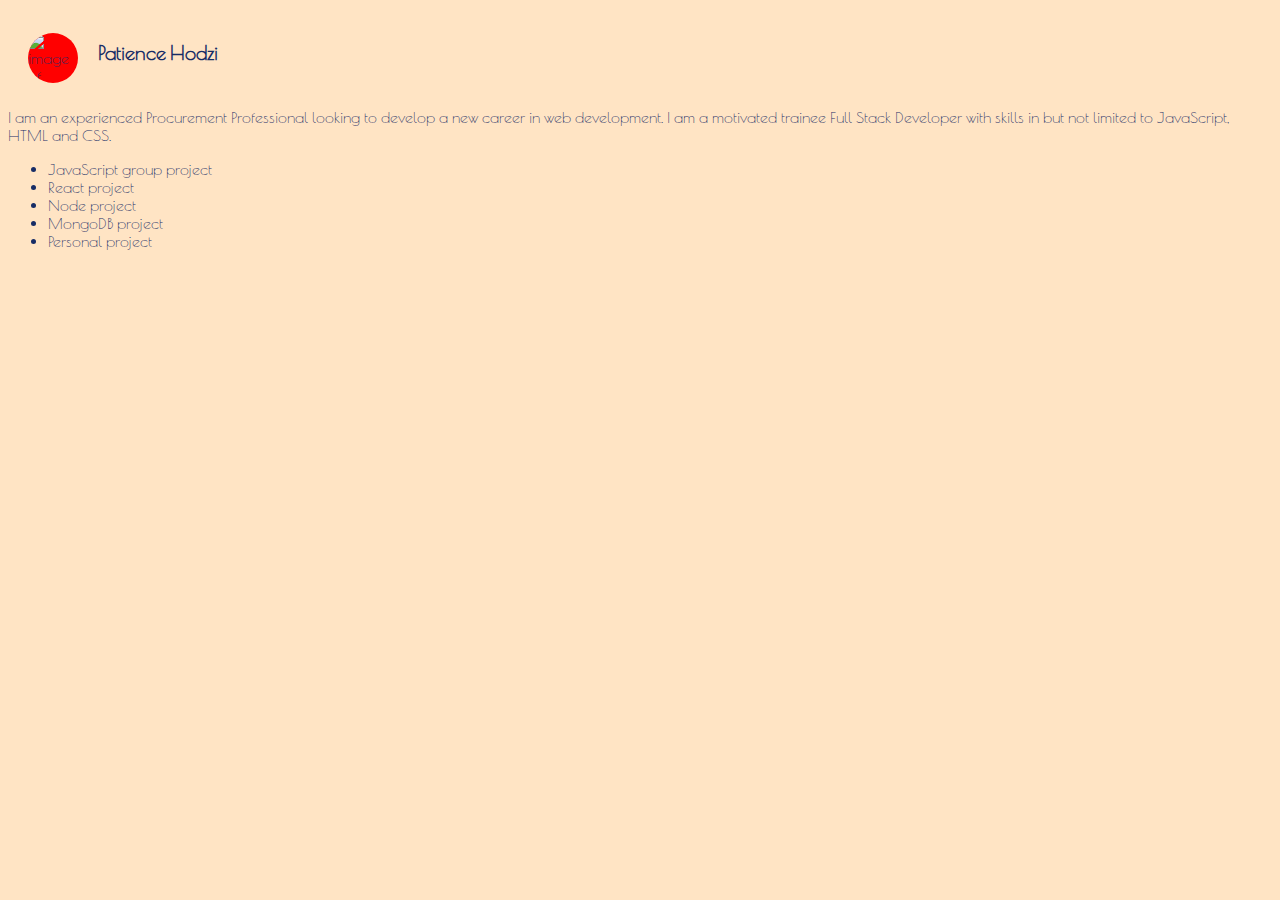
==== index.html @ 0f9cc11d "portfolio-base" ====
<!DOCTYPE html>
<html lang="en">
  <head>
    <meta charset="UTF-8" />
    <meta http-equiv="X-UA-Compatible" content="IE=edge" />
    <meta name="viewport" content="width=device-width, initial-scale=1.0" />
    <title>Patience Hodzi</title>
    <link rel="stylesheet" type="text/css" href="styles/main.css">
    <style>
      @import url('https://fonts.googleapis.com/css2?family=Poiret+One&display=swap');
    </style>
  </head>
  <body>
    <img
      class="profile-img"
      src="https://image.vsco.co/1/552d715584b583363747/576a3a847ab69771128b456a/210x210/684c5b85b38ba12e79d0a4845b76b498/vsco_062216.jpg"
      alt="image of Patience Hodzi"
    />
    <h1>Patience Hodzi</h1>
    <section class="about-me">
      <p>
        I am an experienced Procurement Professional looking to develop a new career
        in web development. I am a motivated trainee Full Stack Developer with
        skills in but not limited to JavaScript, HTML and CSS. 
      </p>
    </section>
    <ul class="projects">
      <li>JavaScript group project</li>
      <li>React project</li>
      <li>Node project</li>
      <li>MongoDB project</li>
      <li>Personal project</li>
    </ul>
    <footer class="social-media"></footer>
  </body>
</html>
---- styles/main.css ----
body {
    background-color: bisque;
}
.profile-img {
    float: left;
    width: 50px;
    height: 50px;
    background: red;
    border-radius: 50px;
    margin: 20px;
}
h1 {font-family: 'Poiret One', cursive; 
    font-size: 20px;
    padding: 28px;
    color: #172c66;
}
body {
    font-family: 'Poiret One', cursive;
    color: #172c66;
    font-weight: 200;
}
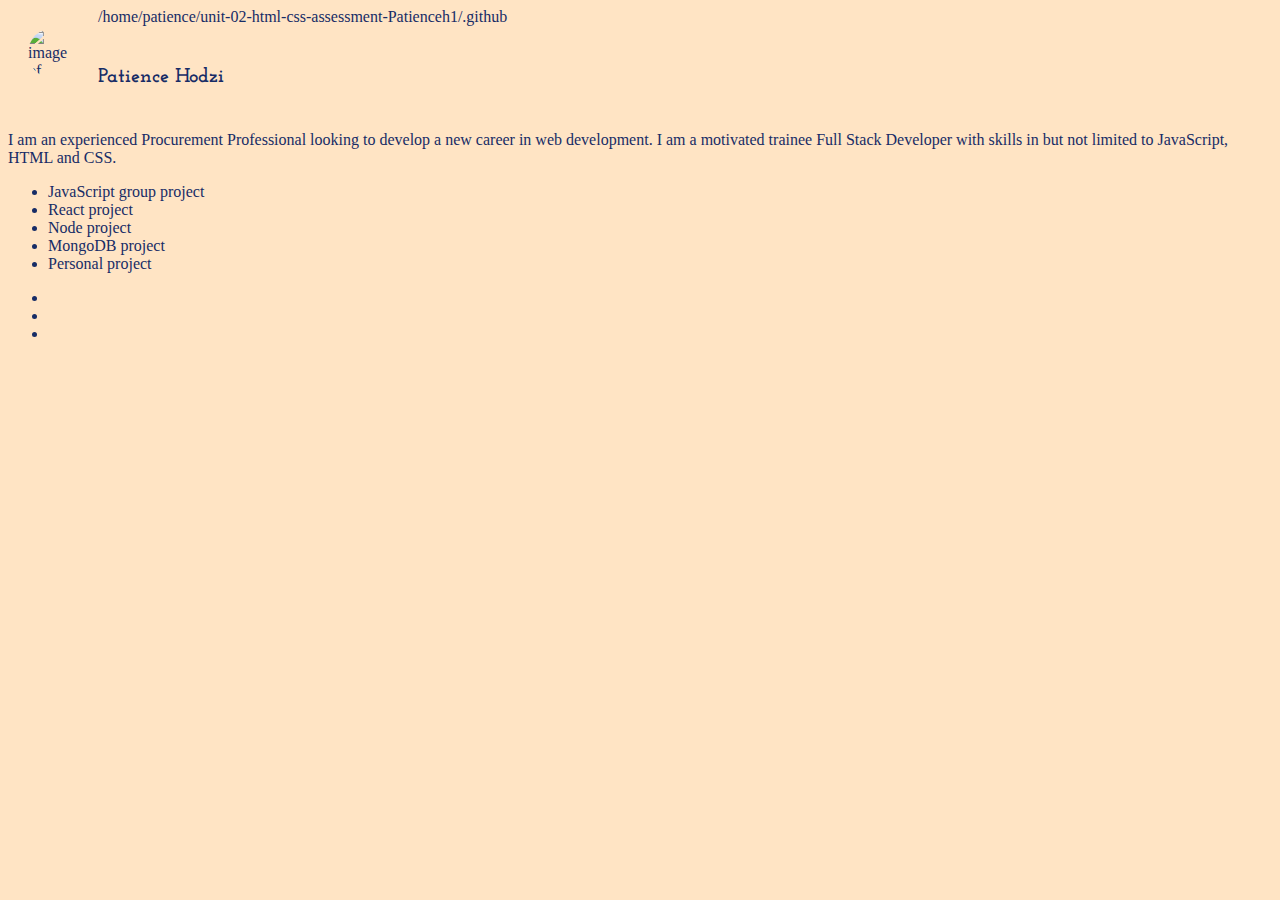
==== commit dbb61914: "new font" ====
--- a/index.html
+++ b/index.html
@@ -1,14 +1,12 @@
 <!DOCTYPE html>
 <html lang="en">
-  <head>
+/home/patience/unit-02-html-css-assessment-Patienceh1/.github  <head>
     <meta charset="UTF-8" />
     <meta http-equiv="X-UA-Compatible" content="IE=edge" />
     <meta name="viewport" content="width=device-width, initial-scale=1.0" />
     <title>Patience Hodzi</title>
-    <link rel="stylesheet" type="text/css" href="styles/main.css">
-    <style>
-      @import url('https://fonts.googleapis.com/css2?family=Poiret+One&display=swap');
-    </style>
+    <link rel="stylesheet" type="text/css" href="styles/main.css" />
+    <link rel="icon" type="image/x-icon" href="images/favi.ico">
   </head>
   <body>
     <img
@@ -19,9 +17,9 @@
     <h1>Patience Hodzi</h1>
     <section class="about-me">
       <p>
-        I am an experienced Procurement Professional looking to develop a new career
-        in web development. I am a motivated trainee Full Stack Developer with
-        skills in but not limited to JavaScript, HTML and CSS. 
+        I am an experienced Procurement Professional looking to develop a new
+        career in web development. I am a motivated trainee Full Stack Developer
+        with skills in but not limited to JavaScript, HTML and CSS.
       </p>
     </section>
     <ul class="projects">
@@ -31,6 +29,13 @@
       <li>MongoDB project</li>
       <li>Personal project</li>
     </ul>
-    <footer class="social-media"></footer>
+    <footer>
+      <ul class="social-media">
+        <li></li>
+        <li></li>
+        <li></li>
+      </ul>
+
+    </footer>
   </body>
 </html>
--- a/styles/main.css
+++ b/styles/main.css
@@ -1,3 +1,4 @@
+@import url('https://fonts.googleapis.com/css2?family=Josefin+Slab&display=swap');
 body {
     background-color: bisque;
 }
@@ -5,11 +6,10 @@
     float: left;
     width: 50px;
     height: 50px;
-    background: red;
     border-radius: 50px;
     margin: 20px;
 }
-h1 {font-family: 'Poiret One', cursive; 
+h1 {font-family: 'Josefin Slab', serif; 
     font-size: 20px;
     padding: 28px;
     color: #172c66;
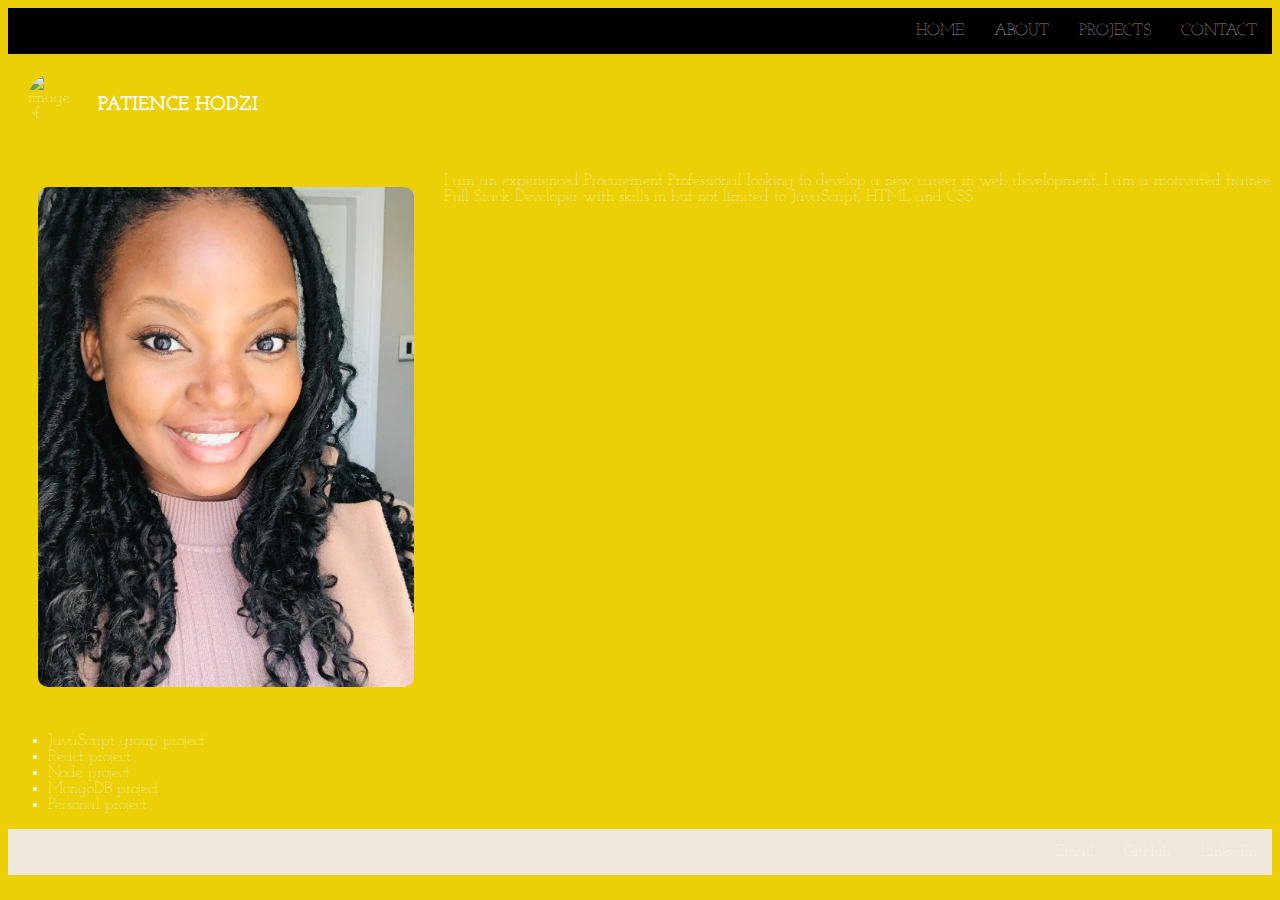
==== commit bc865c51: "navigation-bar" ====
--- a/index.html
+++ b/index.html
@@ -1,6 +1,6 @@
 <!DOCTYPE html>
 <html lang="en">
-/home/patience/unit-02-html-css-assessment-Patienceh1/.github  <head>
+  <head>
     <meta charset="UTF-8" />
     <meta http-equiv="X-UA-Compatible" content="IE=edge" />
     <meta name="viewport" content="width=device-width, initial-scale=1.0" />
@@ -8,19 +8,28 @@
     <link rel="stylesheet" type="text/css" href="styles/main.css" />
     <link rel="icon" type="image/x-icon" href="images/favi.ico">
   </head>
+  <header>
+    <ul class="navbar">
+      <li class="home"><a href="contact.html", style="text-decoration:none;color: white;">CONTACT</a></li>
+      <li class="about"><a href="projects.html", style="text-decoration:none;color: white;">PROJECTS</a></li>
+      <li class="projects1"><a href="about.html", style="text-decoration:none;color: white;">ABOUT</a></li>
+      <li class="contact"><a href="index.html", style="text-decoration:none;color: white;">HOME</a></li>
+    </ul>
+  </header>
   <body>
     <img
       class="profile-img"
       src="https://image.vsco.co/1/552d715584b583363747/576a3a847ab69771128b456a/210x210/684c5b85b38ba12e79d0a4845b76b498/vsco_062216.jpg"
       alt="image of Patience Hodzi"
     />
-    <h1>Patience Hodzi</h1>
+    <h1>PATIENCE HODZI</h1>
     <section class="about-me">
       <p>
         I am an experienced Procurement Professional looking to develop a new
         career in web development. I am a motivated trainee Full Stack Developer
         with skills in but not limited to JavaScript, HTML and CSS.
       </p>
+      <img class="profile" src="images/Patience-image.jpg" alt="Patience profile"/>
     </section>
     <ul class="projects">
       <li>JavaScript group project</li>
@@ -31,9 +40,9 @@
     </ul>
     <footer>
       <ul class="social-media">
-        <li></li>
-        <li></li>
-        <li></li>
+        <li class="linkedin"><a>LinkedIn</a></li>
+        <li class="github"><a>GitHub</a></li>
+        <li class="email"><a>Email</a></li>
       </ul>
 
     </footer>
--- a/styles/main.css
+++ b/styles/main.css
@@ -1,6 +1,45 @@
 @import url('https://fonts.googleapis.com/css2?family=Josefin+Slab&display=swap');
 body {
-    background-color: bisque;
+    background-color: rgb(235, 208, 8);
+}
+.navbar {
+    list-style-type: none;
+    margin: 0;
+    padding: 0;
+    overflow: hidden;
+    background-color: black;
+}
+.home {
+    float: right;
+}
+.home a:hover {
+    background-color: rgb(235, 208, 8);
+}
+.about {
+    float: right;
+}
+.about a:hover {
+    background-color: rgb(235, 208, 8);
+    text-decoration: none;
+}
+.projects1 {
+    float: right;
+}
+.projects1 a:hover {
+    background-color: rgb(235, 208, 8);
+}
+.contact {
+    float: right;
+}
+.contact a:hover {
+    background-color:rgb(235, 208, 8);
+}
+.active {
+    background-color: rgb(235, 208, 8);
+  }
+a {
+  display: block;
+  padding: 15px;
 }
 .profile-img {
     float: left;
@@ -9,13 +48,43 @@
     border-radius: 50px;
     margin: 20px;
 }
+.profile {
+    height: 500px;
+    border-radius: 10px;
+    margin: 30px;
+    display: flex;
+}
+
 h1 {font-family: 'Josefin Slab', serif; 
     font-size: 20px;
     padding: 28px;
-    color: #172c66;
+    color: white;
 }
 body {
-    font-family: 'Poiret One', cursive;
-    color: #172c66;
-    font-weight: 200;
+    font-family: 'Josefin Slab', serif;
+    color: white;
+    font-weight: 100;
+    font-size: 14;
+}
+.social-media {
+    list-style-type: none;
+    margin: 0;
+    padding: 0;
+    overflow: hidden;
+    background-color: #efe7db;
+}
+.linkedin {
+    float: right;
+}
+.github {
+    float: right;
+}
+.email {
+    float: right;
+}
+.about-me {
+    display: flex;
+    flex-direction: row-reverse;
+    
+
 }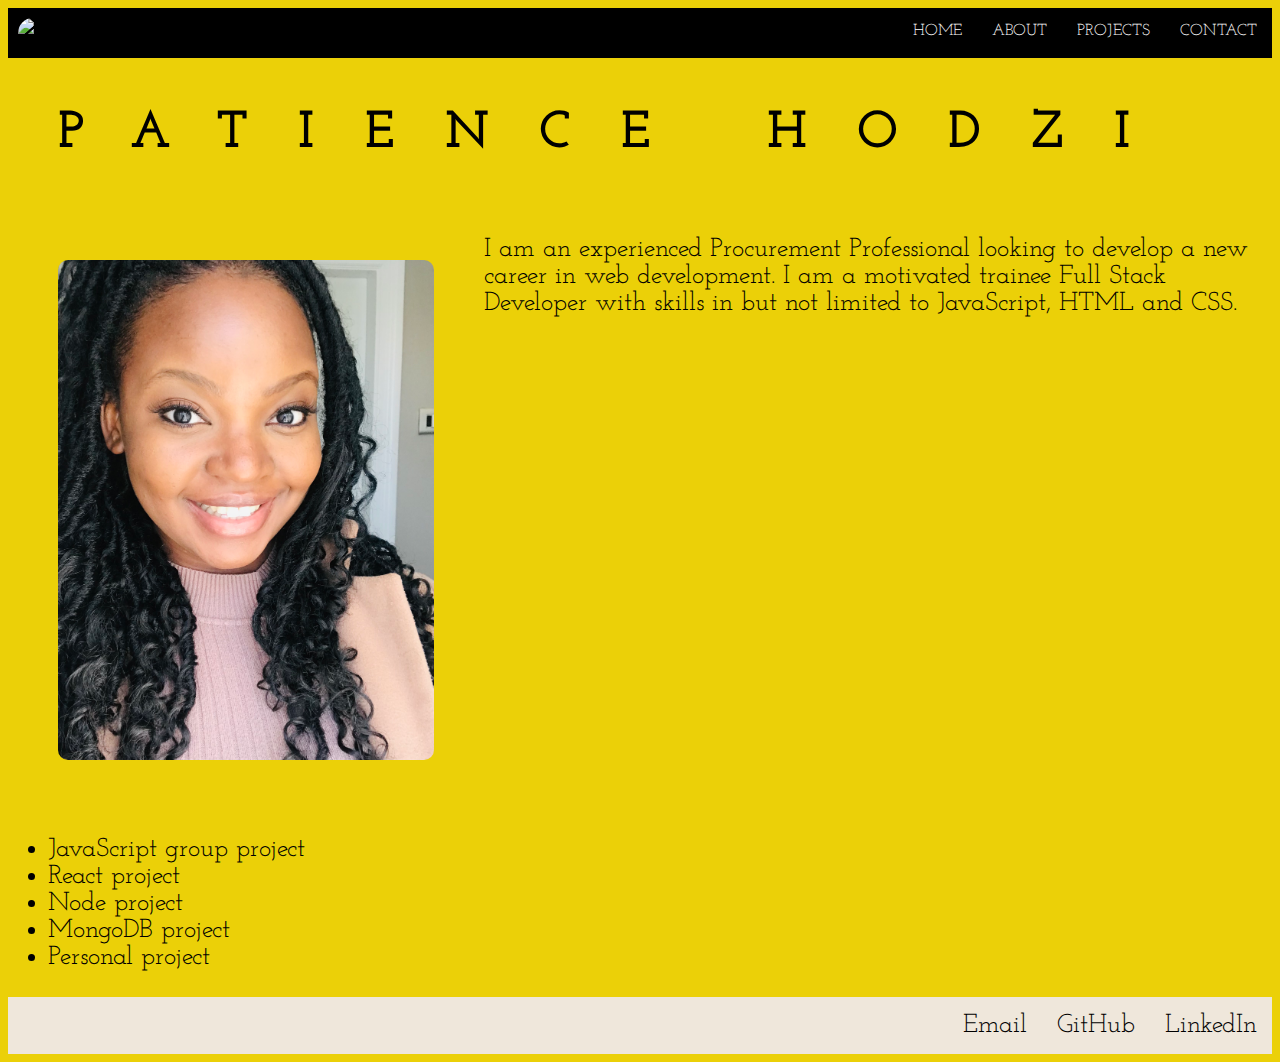
==== commit 354e3490: "font-size" ====
--- a/index.html
+++ b/index.html
@@ -10,6 +10,11 @@
   </head>
   <header>
     <ul class="navbar">
+      <img
+      class="profile-img"
+      src="https://image.vsco.co/1/552d715584b583363747/576a3a847ab69771128b456a/210x210/684c5b85b38ba12e79d0a4845b76b498/vsco_062216.jpg"
+      alt="image of Patience Hodzi"
+    />
       <li class="home"><a href="contact.html", style="text-decoration:none;color: white;">CONTACT</a></li>
       <li class="about"><a href="projects.html", style="text-decoration:none;color: white;">PROJECTS</a></li>
       <li class="projects1"><a href="about.html", style="text-decoration:none;color: white;">ABOUT</a></li>
@@ -17,12 +22,8 @@
     </ul>
   </header>
   <body>
-    <img
-      class="profile-img"
-      src="https://image.vsco.co/1/552d715584b583363747/576a3a847ab69771128b456a/210x210/684c5b85b38ba12e79d0a4845b76b498/vsco_062216.jpg"
-      alt="image of Patience Hodzi"
-    />
-    <h1>PATIENCE HODZI</h1>
+    <h1>PATIENCE   HODZI</h1>
+    <div class="grid">
     <section class="about-me">
       <p>
         I am an experienced Procurement Professional looking to develop a new
@@ -31,6 +32,7 @@
       </p>
       <img class="profile" src="images/Patience-image.jpg" alt="Patience profile"/>
     </section>
+  </div>
     <ul class="projects">
       <li>JavaScript group project</li>
       <li>React project</li>
--- a/styles/main.css
+++ b/styles/main.css
@@ -8,6 +8,7 @@
     padding: 0;
     overflow: hidden;
     background-color: black;
+    font-size: medium;
 }
 .home {
     float: right;
@@ -43,28 +44,30 @@
 }
 .profile-img {
     float: left;
-    width: 50px;
-    height: 50px;
+    width: 30px;
+    height: 30px;
     border-radius: 50px;
-    margin: 20px;
+    margin: 10px;
 }
 .profile {
     height: 500px;
     border-radius: 10px;
-    margin: 30px;
-    display: flex;
+    margin: 50px;
+    display: grid;
 }
 
 h1 {font-family: 'Josefin Slab', serif; 
-    font-size: 20px;
-    padding: 28px;
-    color: white;
+    color: black;
+    letter-spacing: 50px;
+    margin: 50px;
+
+
 }
+
 body {
     font-family: 'Josefin Slab', serif;
-    color: white;
-    font-weight: 100;
-    font-size: 14;
+    color: black;
+    font-size: 26px;
 }
 .social-media {
     list-style-type: none;
@@ -85,6 +88,11 @@
 .about-me {
     display: flex;
     flex-direction: row-reverse;
-    
-
+}
+.grid {
+    display: grid;
+    grid-column: inherit;
+}
+.about-me:hover {
+    background-color: white;
 }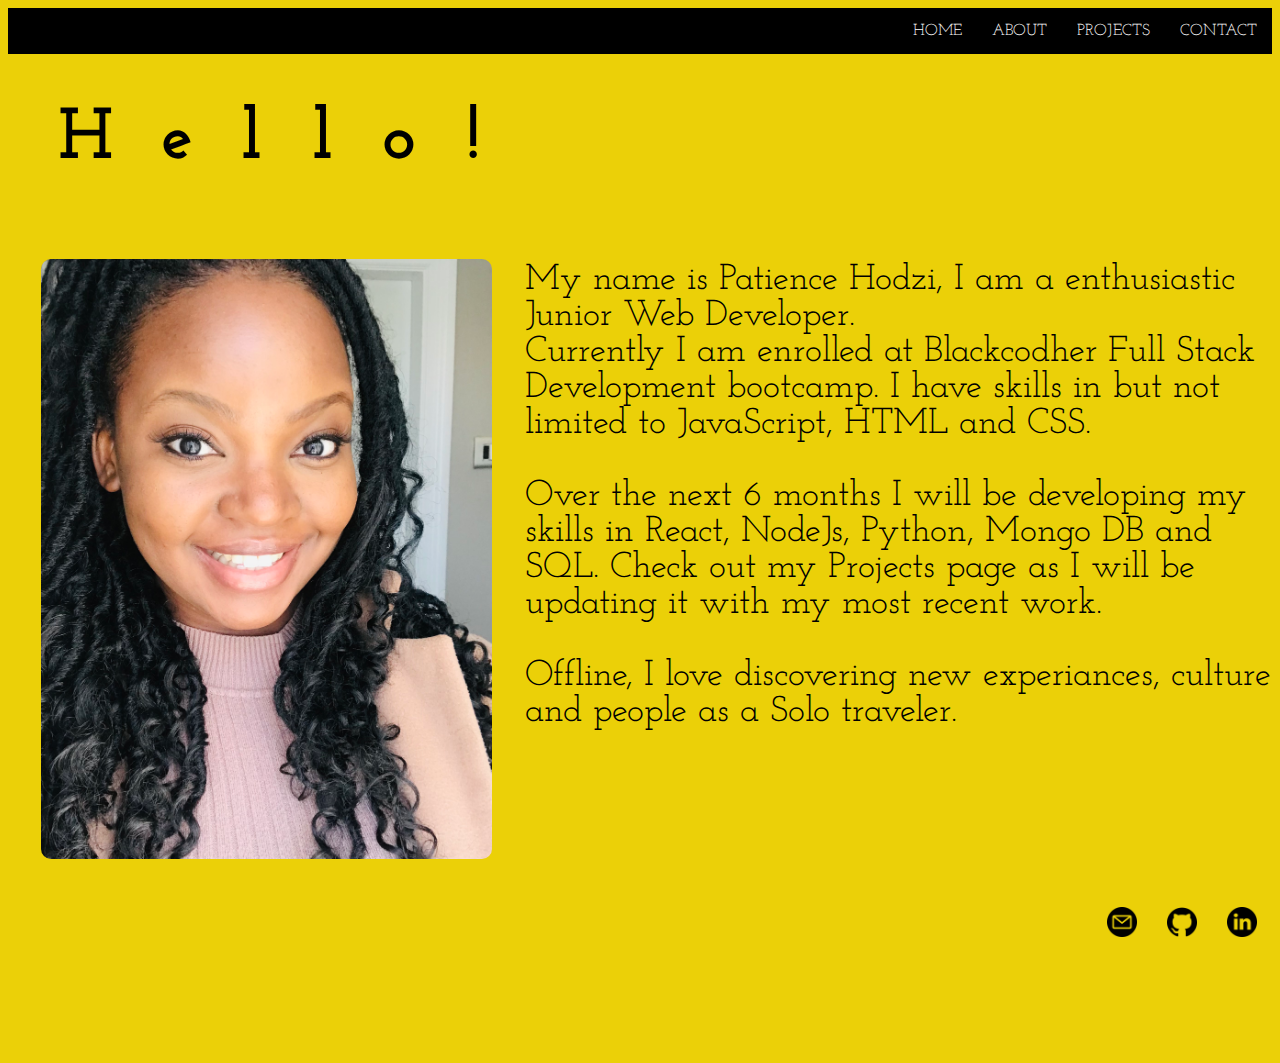
==== commit 8336f604: "footer" ====
--- a/index.html
+++ b/index.html
@@ -10,11 +10,6 @@
   </head>
   <header>
     <ul class="navbar">
-      <img
-      class="profile-img"
-      src="https://image.vsco.co/1/552d715584b583363747/576a3a847ab69771128b456a/210x210/684c5b85b38ba12e79d0a4845b76b498/vsco_062216.jpg"
-      alt="image of Patience Hodzi"
-    />
       <li class="home"><a href="contact.html", style="text-decoration:none;color: white;">CONTACT</a></li>
       <li class="about"><a href="projects.html", style="text-decoration:none;color: white;">PROJECTS</a></li>
       <li class="projects1"><a href="about.html", style="text-decoration:none;color: white;">ABOUT</a></li>
@@ -22,31 +17,40 @@
     </ul>
   </header>
   <body>
-    <h1>PATIENCE   HODZI</h1>
+    <h1>Hello!</h1>
     <div class="grid">
     <section class="about-me">
       <p>
-        I am an experienced Procurement Professional looking to develop a new
-        career in web development. I am a motivated trainee Full Stack Developer
-        with skills in but not limited to JavaScript, HTML and CSS.
+        My name is Patience Hodzi, I am a enthusiastic Junior Web Developer. <br> Currently I am enrolled 
+        at Blackcodher Full Stack Development bootcamp. I have skills in but not limited to JavaScript, HTML and CSS. 
+        <br>
+        <br>
+        Over the next 6 months I will be developing my skills in React, NodeJs, Python, Mongo DB and SQL. Check out my Projects page as I will be updating it with my most recent work. 
+        <br>
+        <br>
+        Offline, I love discovering new experiances, culture and people as a Solo traveler. 
       </p>
       <img class="profile" src="images/Patience-image.jpg" alt="Patience profile"/>
     </section>
   </div>
-    <ul class="projects">
+  <!--
+  <ul class="projects">
       <li>JavaScript group project</li>
       <li>React project</li>
       <li>Node project</li>
       <li>MongoDB project</li>
       <li>Personal project</li>
     </ul>
+  -->
     <footer>
       <ul class="social-media">
-        <li class="linkedin"><a>LinkedIn</a></li>
-        <li class="github"><a>GitHub</a></li>
-        <li class="email"><a>Email</a></li>
+        <li class="linkedin"><a href="https://www.linkedin.com/in/patience-hodzi-480334107/"> <img class="linkedin-icon" src="images/linkedin.png"></a></li>
+        <li class="github"><a href="https://github.com/Patienceh1"><img class="github-icon" src="images/github.png"></a></li>
+        <li class="email"><a href="mailto: patiencehodzi@gmail.com"><img class="email-icon" src="images/email.png"></a></li>
       </ul>
-
+      <a href="https://www.flaticon.com/free-icons/github" title="github icons", style="text-decoration:none;color: rgb(235, 208, 8);">Github icons created by Pixel perfect - Flaticon</a>
+      <a href="https://www.flaticon.com/free-icons/linkedin" title="linkedin icons", style="text-decoration:none;color: rgb(235, 208, 8);">Linkedin icons created by Freepik - Flaticon</a>
+      <a href="https://www.flaticon.com/free-icons/email" title="email icons", style="text-decoration:none;color: rgb(235, 208, 8);">Email icons created by Uniconlabs - Flaticon</a>
     </footer>
   </body>
 </html>
--- a/styles/main.css
+++ b/styles/main.css
@@ -50,9 +50,9 @@
     margin: 10px;
 }
 .profile {
-    height: 500px;
+    height: 600px;
     border-radius: 10px;
-    margin: 50px;
+    margin: 33px;
     display: grid;
 }
 
@@ -67,7 +67,7 @@
 body {
     font-family: 'Josefin Slab', serif;
     color: black;
-    font-size: 26px;
+    font-size: 36px;
 }
 .social-media {
     list-style-type: none;
@@ -95,4 +95,24 @@
 }
 .about-me:hover {
     background-color: white;
+}
+p {
+    justify-items: flex-end;
+    text-align: start;
+}
+.social-media {
+    background-color: rgb(235, 208, 8);
+    font-size: medium;
+}
+.linkedin-icon {
+    height: 30px;
+}
+.github-icon {
+    height: 30px; 
+}
+.email-icon {
+    height: 30px;
+}
+footer {
+    font-size: 3px;
 }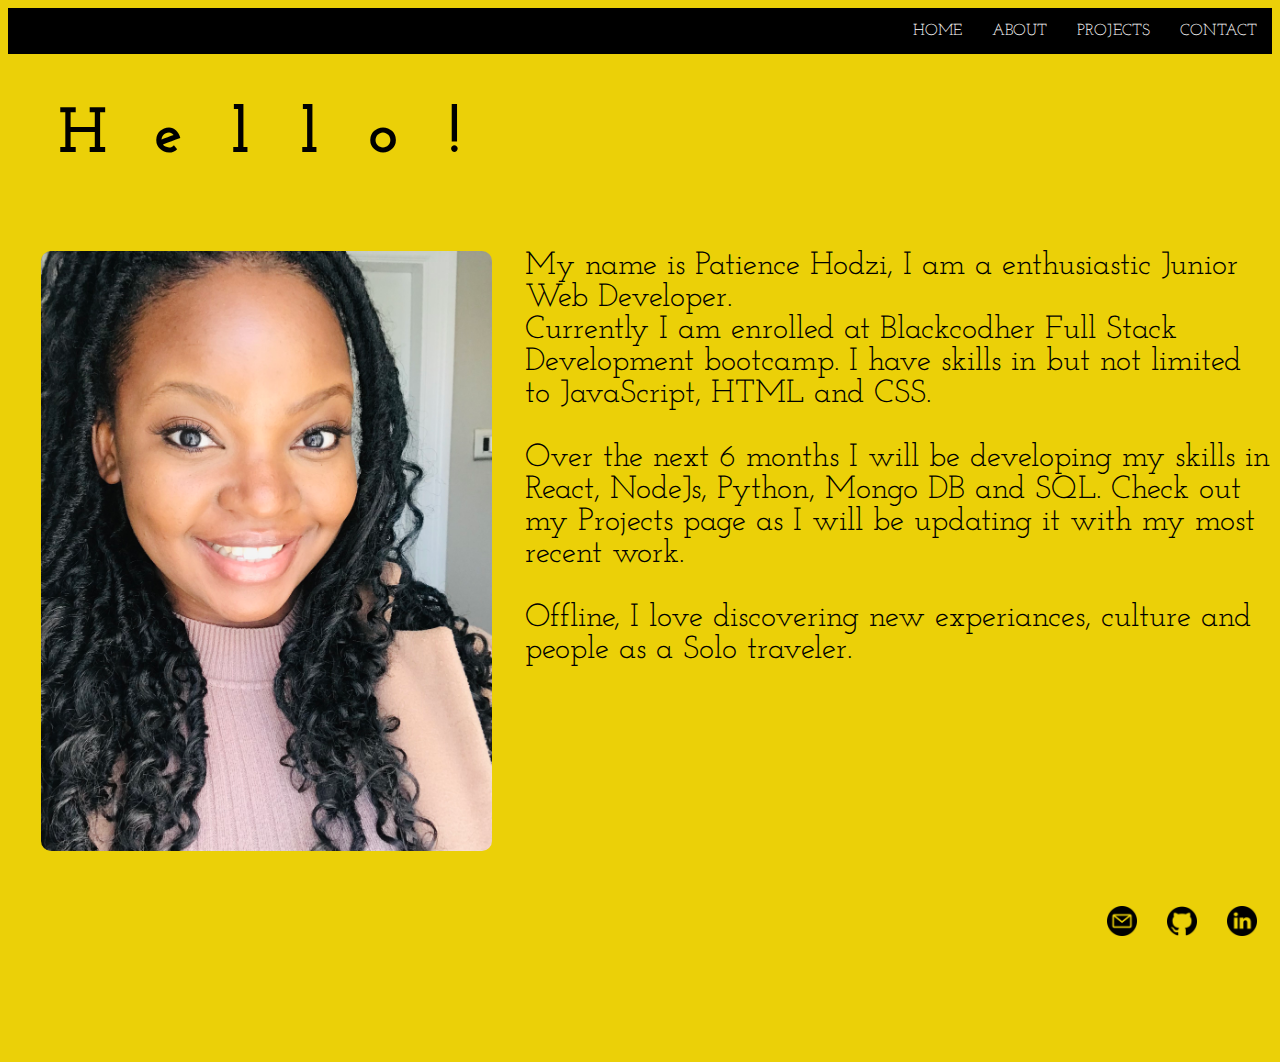
==== commit cdd65b34: "contact-page" ====
--- a/index.html
+++ b/index.html
@@ -30,10 +30,10 @@
         <br>
         Offline, I love discovering new experiances, culture and people as a Solo traveler. 
       </p>
-      <img class="profile" src="images/Patience-image.jpg" alt="Patience profile"/>
+      <img class="profile-img" src="images/Patience-image.jpg" alt="Patience profile"/>
     </section>
   </div>
-  <!--
+  
   <ul class="projects">
       <li>JavaScript group project</li>
       <li>React project</li>
@@ -41,7 +41,7 @@
       <li>MongoDB project</li>
       <li>Personal project</li>
     </ul>
-  -->
+
     <footer>
       <ul class="social-media">
         <li class="linkedin"><a href="https://www.linkedin.com/in/patience-hodzi-480334107/"> <img class="linkedin-icon" src="images/linkedin.png"></a></li>
--- a/styles/main.css
+++ b/styles/main.css
@@ -43,13 +43,6 @@
   padding: 15px;
 }
 .profile-img {
-    float: left;
-    width: 30px;
-    height: 30px;
-    border-radius: 50px;
-    margin: 10px;
-}
-.profile {
     height: 600px;
     border-radius: 10px;
     margin: 33px;
@@ -115,4 +108,19 @@
 }
 footer {
     font-size: 3px;
+}
+.projects {
+    font-size: 1px;
+    color: rgb(235, 208, 8);
+}
+@media (min-width:480px) {
+    display{
+display: flex;
+font-size: 16px;
+    }
+}
+@media (min-width: 961px) {
+    body {
+        font-size: 32px;
+    }
 }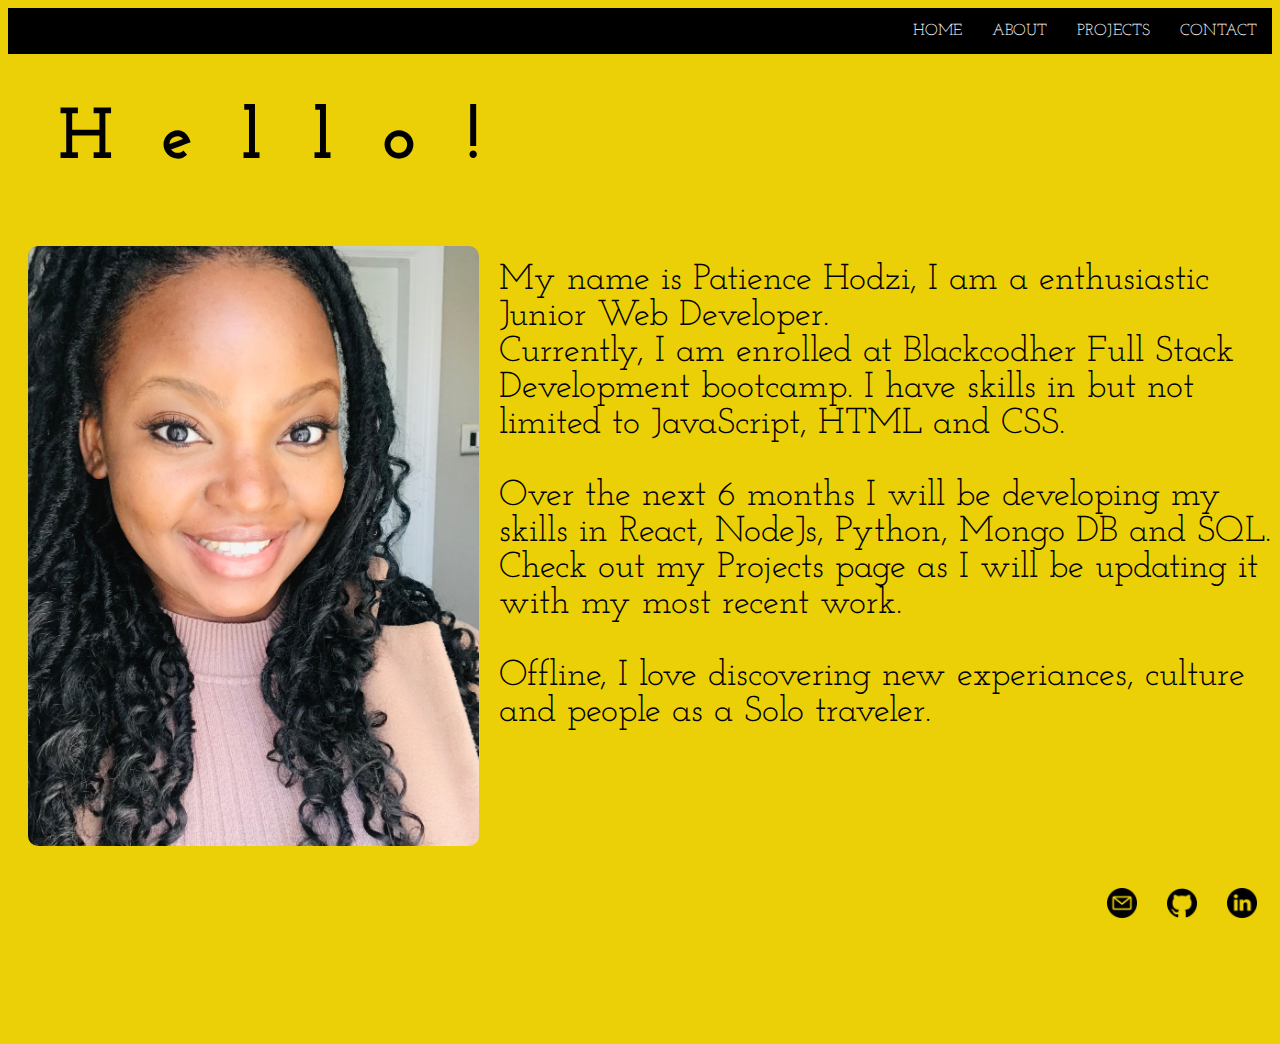
==== commit f36617a0: "grammar" ====
--- a/index.html
+++ b/index.html
@@ -21,7 +21,7 @@
     <div class="grid">
     <section class="about-me">
       <p>
-        My name is Patience Hodzi, I am a enthusiastic Junior Web Developer. <br> Currently I am enrolled 
+        My name is Patience Hodzi, I am a enthusiastic Junior Web Developer. <br> Currently, I am enrolled 
         at Blackcodher Full Stack Development bootcamp. I have skills in but not limited to JavaScript, HTML and CSS. 
         <br>
         <br>
--- a/styles/main.css
+++ b/styles/main.css
@@ -9,6 +9,12 @@
     overflow: hidden;
     background-color: black;
     font-size: medium;
+}
+@media screen and (max-width: 600px) {
+    .home, .about , .contact, .projects1{
+    float: none;
+    width: 100%;
+    }
 }
 .home {
     float: right;
@@ -45,7 +51,7 @@
 .profile-img {
     height: 600px;
     border-radius: 10px;
-    margin: 33px;
+    margin: 20px;
     display: grid;
 }
 
@@ -61,6 +67,7 @@
     font-family: 'Josefin Slab', serif;
     color: black;
     font-size: 36px;
+    display: inline-block;
 }
 .social-media {
     list-style-type: none;
@@ -82,12 +89,17 @@
     display: flex;
     flex-direction: row-reverse;
 }
+@media screen and (max-width: 480px) {
 .grid {
-    display: grid;
-    grid-column: inherit;
+    display: flex;
+    flex-direction: column;
+    float: left;
+}
 }
 .about-me:hover {
     background-color: white;
+    border-radius: 10px;
+    margin: 20px;
 }
 p {
     justify-items: flex-end;
@@ -113,14 +125,17 @@
     font-size: 1px;
     color: rgb(235, 208, 8);
 }
-@media (min-width:480px) {
-    display{
-display: flex;
-font-size: 16px;
+
+@media screen and (max-width: 480px) {
+    body {
+        font-size: 26px;
     }
 }
-@media (min-width: 961px) {
-    body {
-        font-size: 32px;
-    }
+.grid {
+    display: flex;
+    flex-direction: row-reverse;
+    
+}
+.profile-img {
+    display: flex;
 }